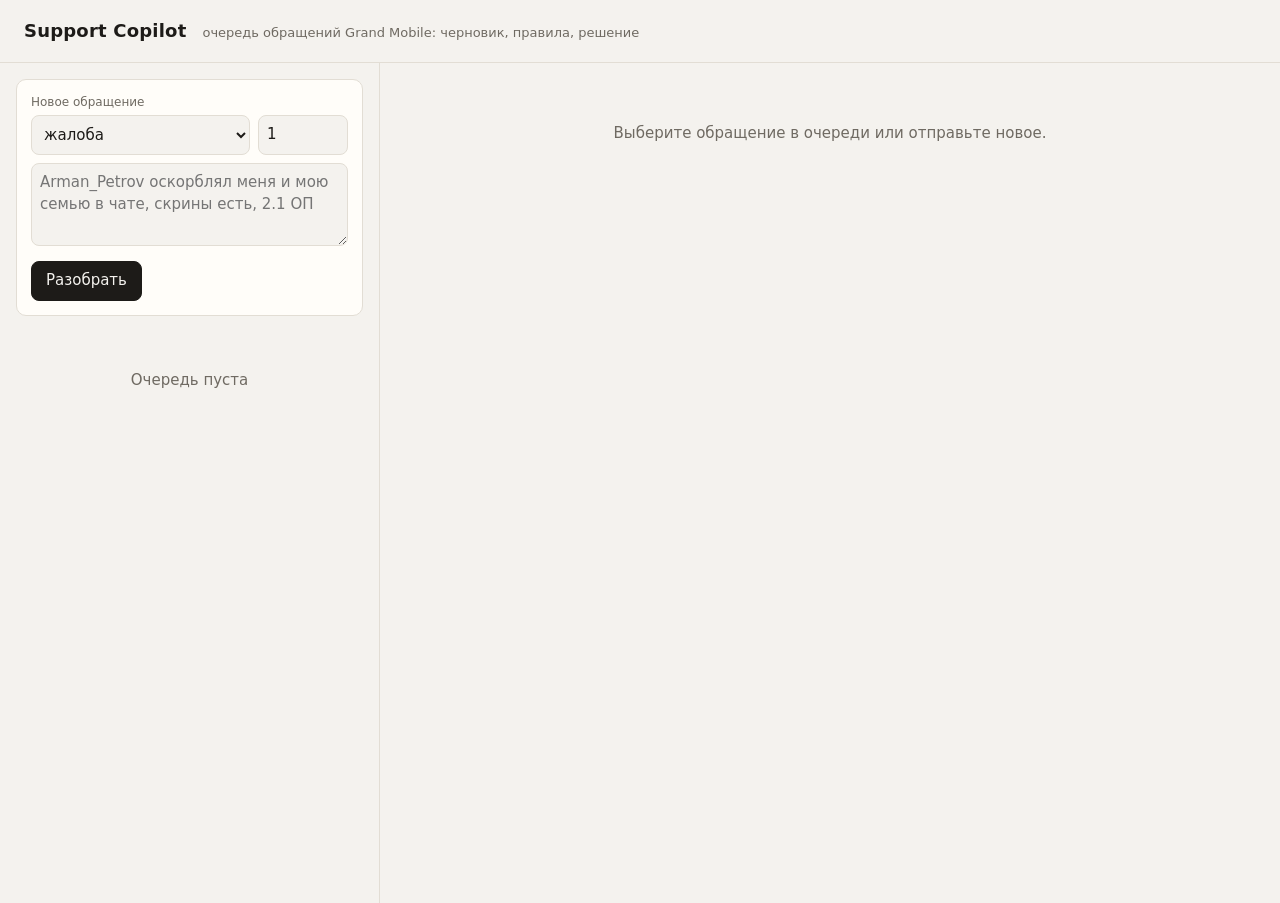
==== admin_ui/index.html @ 7a2a8baf "Support Copilot: триаж обращений Grand Mobile Сервис POST /triage и make predict: язык, категория, п" ====
<!doctype html>
<html lang="ru">
<head>
<meta charset="utf-8">
<meta name="viewport" content="width=device-width, initial-scale=1">
<title>Support Copilot</title>
<style>
:root{
  --bg:#f4f2ee; --panel:#fffdf9; --ink:#1d1b18; --muted:#6f6a62; --line:#e2ddd4;
  --p0:#c2361f; --p1:#d9822b; --p2:#3d6f9e; --p3:#8a8f94; --ok:#2f7d4f; --accent:#1d1b18;
  --mono: ui-monospace, "SF Mono", Menlo, Consolas, monospace;
}
@media (prefers-color-scheme: dark){
  :root{ --bg:#16150f; --panel:#1f1d18; --ink:#ece8df; --muted:#a39d91; --line:#34312a; --accent:#ece8df; }
}
*{box-sizing:border-box}
body{margin:0;background:var(--bg);color:var(--ink);font:15px/1.45 system-ui,-apple-system,"Segoe UI",sans-serif}
header{display:flex;align-items:baseline;gap:16px;padding:18px 24px;border-bottom:1px solid var(--line)}
header h1{font-size:18px;margin:0;letter-spacing:.2px}
header span{color:var(--muted);font-size:13px}
main{display:grid;grid-template-columns:minmax(280px,380px) 1fr;min-height:calc(100vh - 60px)}
@media (max-width:860px){main{grid-template-columns:1fr}}
aside{border-right:1px solid var(--line);padding:16px;display:flex;flex-direction:column;gap:14px}
.card{background:var(--panel);border:1px solid var(--line);border-radius:10px;padding:14px}
label{font-size:12px;color:var(--muted);display:block;margin:0 0 4px}
textarea,select,input{width:100%;font:inherit;color:var(--ink);background:var(--bg);border:1px solid var(--line);border-radius:8px;padding:8px}
textarea{resize:vertical}
.row{display:flex;gap:8px}
button{font:inherit;border:1px solid var(--accent);background:var(--accent);color:var(--bg);border-radius:8px;padding:8px 14px;cursor:pointer}
button.ghost{background:transparent;color:var(--ink);border-color:var(--line)}
button.warn{background:var(--p0);border-color:var(--p0);color:#fff}
.queue{display:flex;flex-direction:column;gap:6px;overflow:auto}
.qi{padding:10px 12px;border:1px solid var(--line);border-radius:8px;background:var(--panel);cursor:pointer}
.qi.sel{outline:2px solid var(--accent)}
.qi small{color:var(--muted)}
.pill{display:inline-block;font:600 11px/1 var(--mono);padding:4px 6px;border-radius:5px;color:#fff;margin-right:6px}
.p0{background:var(--p0)}.p1{background:var(--p1)}.p2{background:var(--p2)}.p3{background:var(--p3)}
.tag{font:12px var(--mono);color:var(--muted)}
section{padding:20px 24px;display:flex;flex-direction:column;gap:14px}
.grid{display:grid;grid-template-columns:repeat(auto-fit,minmax(160px,1fr));gap:10px}
.kv b{display:block;font-size:12px;color:var(--muted);font-weight:500}
.reasons li{margin:2px 0}
.rule{font-size:13px;border-left:3px solid var(--line);padding:4px 10px;margin:6px 0;color:var(--muted)}
.human{color:var(--p0);font-weight:600}.auto{color:var(--ok);font-weight:600}
.empty{color:var(--muted);padding:40px;text-align:center}
.alts button{margin-right:6px;margin-top:4px}
</style>
</head>
<body>
<header><h1>Support Copilot</h1><span>очередь обращений Grand Mobile: черновик, правила, решение</span></header>
<main>
  <aside>
    <div class="card">
      <label>Новое обращение</label>
      <div class="row" style="margin-bottom:8px">
        <select id="kind"><option value="complaint">жалоба</option><option value="report">репорт</option></select>
        <input id="att" type="number" min="0" value="1" title="вложений" style="max-width:90px">
      </div>
      <textarea id="text" rows="3" placeholder="Arman_Petrov оскорблял меня и мою семью в чате, скрины есть, 2.1 ОП"></textarea>
      <div class="row" style="margin-top:8px"><button id="send">Разобрать</button></div>
    </div>
    <div class="queue" id="queue"></div>
  </aside>
  <section id="detail"><div class="empty">Выберите обращение в очереди или отправьте новое.</div></section>
</main>
<script>
const $ = s => document.querySelector(s);
let items = [], current = null;
const esc = s => String(s ?? "").replace(/[&<>"]/g, c => ({"&":"&amp;","<":"&lt;",">":"&gt;",'"':"&quot;"}[c]));

async function load(){
  try { items = await (await fetch('/queue')).json(); } catch(e){ items = []; }
  $('#queue').innerHTML = items.map(q => `
    <div class="qi ${current===q.queue_id?'sel':''}" data-id="${q.queue_id}">
      <span class="pill ${q.response.priority}">${q.response.priority}</span>
      <span class="tag">${esc(q.response.category)}</span>
      <div>${esc((q.request.messages[0]||{}).text).slice(0,90)}</div>
      <small>${q.status} · ${q.response.needs_human?'нужен человек':'автоответ'}</small>
    </div>`).join('') || '<div class="empty">Очередь пуста</div>';
  document.querySelectorAll('.qi').forEach(el => el.onclick = () => show(el.dataset.id));
}

async function show(id){
  current = id; const q = items.find(x => x.queue_id === id); if(!q) return;
  const r = q.response, m = r._meta || {};
  const cites = r.draft_reply.cited;
  let rules = {};
  if (cites.length){ rules = await (await fetch('/rules?' + cites.map(c => 'cite=' + encodeURIComponent(c)).join('&'))).json(); }
  const alts = [{intent:m.intent, text:r.draft_reply.text, cited:cites}].concat(m.alternatives||[]);
  $('#detail').innerHTML = `
    <div class="card"><label>Сообщение игрока</label><div>${esc(q.request.messages.map(x=>x.text).join('\n'))}</div></div>
    <div class="grid">
      <div class="card kv"><b>Категория</b>${esc(r.category)}</div>
      <div class="card kv"><b>Приоритет</b><span class="pill ${r.priority}">${r.priority}</span></div>
      <div class="card kv"><b>Язык</b>${esc(r.lang)} → ответ ${esc(r.draft_reply.lang)}</div>
      <div class="card kv"><b>Решение</b><span class="${r.needs_human?'human':'auto'}">${r.needs_human?'нужен человек':'можно автоответ'}</span> · ${r.confidence}</div>
      <div class="card kv"><b>Ник</b>${esc(r.extracted.nickname||'—')}</div>
      <div class="card kv"><b>Пункты игрока</b>${esc(r.extracted.rule_refs.join(', ')||'—')}</div>
    </div>
    <div class="card">
      <label>Черновик (${esc(m.intent||'')})</label>
      <textarea id="draft" rows="6">${esc(r.draft_reply.text)}</textarea>
      <div class="alts">${alts.length>1 ? alts.map((a,i)=>`<button class="ghost" data-i="${i}">${esc(a.intent)}</button>`).join('') : ''}</div>
      <div class="row" style="margin-top:10px">
        <button id="b-send">Отправить</button>
        <button class="ghost" id="b-edit">Сохранить правку и отправить</button>
        <button class="warn" id="b-esc">Эскалировать</button>
      </div>
    </div>
    <div class="card"><label>Почему</label><ul class="reasons">${r.reasons.map(x=>`<li>${esc(x)}</li>`).join('')||'<li>—</li>'}</ul></div>
    <div class="card"><label>Цитируемые пункты (из rules.json)</label>
      ${cites.map(c => `<div class="rule"><b>${esc(c)}</b> · ${esc((rules[c]||{}).section||'')}<br>${esc((rules[c]||{}).text||'')}</div>`).join('') || '<div class="tag">без цитат</div>'}
    </div>`;
  document.querySelectorAll('.alts button').forEach(b => b.onclick = () => { $('#draft').value = alts[+b.dataset.i].text; });
  const fb = async (action) => {
    const final = $('#draft').value;
    await fetch('/feedback', {method:'POST', headers:{'Content-Type':'application/json'},
      body: JSON.stringify({queue_id:id, action, final_text: action==='escalate'?null:final})});
    await load(); show(id);
  };
  $('#b-send').onclick = () => fb('send');
  $('#b-edit').onclick = () => fb('edit');
  $('#b-esc').onclick = () => fb('escalate');
  load();
}

$('#send').onclick = async () => {
  const text = $('#text').value.trim(); if(!text) return;
  const body = {kind: $('#kind').value, messages:[{role:'player', text, attachments: +$('#att').value||0}]};
  const r = await (await fetch('/triage?enqueue=true&debug=true', {method:'POST', headers:{'Content-Type':'application/json'}, body: JSON.stringify(body)})).json();
  $('#text').value = ''; await load(); if (r.queue_id) show(r.queue_id);
};
load(); setInterval(load, 5000);
</script>
</body>
</html>
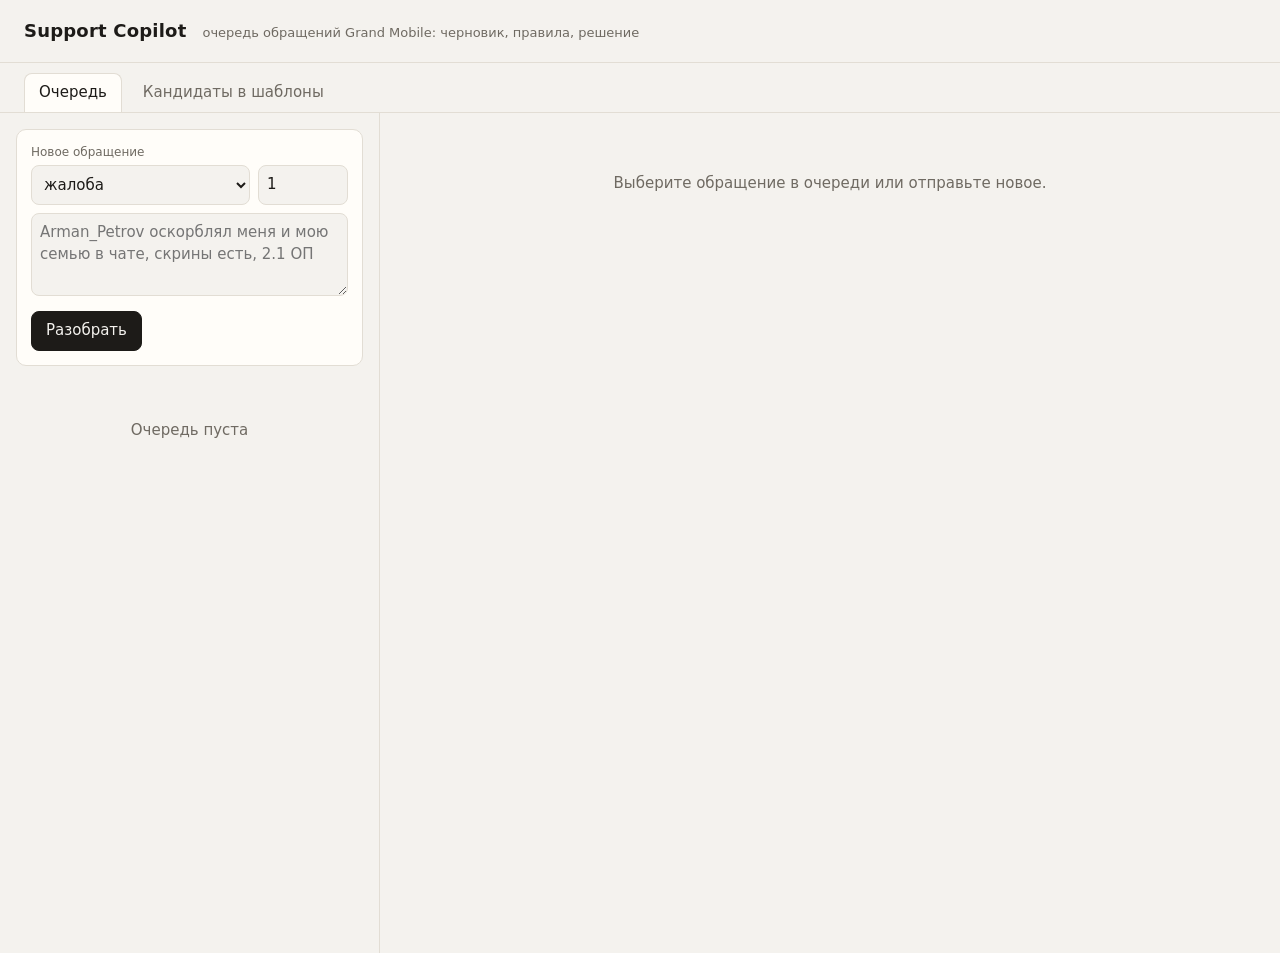
==== commit 4d7d55cb: "Бонус: кандидаты в новые шаблоны ответов по кластерам обращений scripts/suggest_templates.py, copilo" ====
--- a/admin_ui/index.html
+++ b/admin_ui/index.html
@@ -44,10 +44,18 @@
 .human{color:var(--p0);font-weight:600}.auto{color:var(--ok);font-weight:600}
 .empty{color:var(--muted);padding:40px;text-align:center}
 .alts button{margin-right:6px;margin-top:4px}
+nav.tabs{display:flex;gap:6px;padding:10px 24px 0;border-bottom:1px solid var(--line)}
+nav.tabs button{background:transparent;color:var(--muted);border:1px solid transparent;border-bottom:none;border-radius:8px 8px 0 0}
+nav.tabs button.on{color:var(--ink);background:var(--panel);border-color:var(--line)}
+#tpl{display:none;padding:20px 24px;flex-direction:column;gap:14px;max-width:1000px}
+.tpl-text{white-space:pre-wrap;border-left:3px solid var(--accent);padding:6px 12px;margin:8px 0;background:var(--bg);border-radius:0 8px 8px 0}
+.chips span{display:inline-block;font:12px var(--mono);border:1px solid var(--line);border-radius:5px;padding:2px 6px;margin:0 6px 4px 0;color:var(--muted)}
 </style>
 </head>
 <body>
 <header><h1>Support Copilot</h1><span>очередь обращений Grand Mobile: черновик, правила, решение</span></header>
+<nav class="tabs"><button id="t-queue" class="on">Очередь</button><button id="t-tpl">Кандидаты в шаблоны</button></nav>
+<div id="tpl"></div>
 <main>
   <aside>
     <div class="card">
@@ -130,6 +138,37 @@
   const r = await (await fetch('/triage?enqueue=true&debug=true', {method:'POST', headers:{'Content-Type':'application/json'}, body: JSON.stringify(body)})).json();
   $('#text').value = ''; await load(); if (r.queue_id) show(r.queue_id);
 };
+function tab(name){
+  const t = name === 'tpl';
+  $('#tpl').style.display = t ? 'flex' : 'none';
+  document.querySelector('main').style.display = t ? 'none' : '';
+  $('#t-tpl').classList.toggle('on', t); $('#t-queue').classList.toggle('on', !t);
+  if (t) loadTemplates();
+}
+async function loadTemplates(){
+  let d;
+  try { d = await (await fetch('/templates')).json(); } catch(e){ d = {available:false, hint:'сервис недоступен'}; }
+  if (!d.available){ $('#tpl').innerHTML = `<div class="empty">${esc(d.hint||'нет данных')}</div>`; return; }
+  const t = d.totals || {};
+  $('#tpl').innerHTML = `
+    <div class="card">Кластеров: <b>${t.clusters}</b>, кандидатов в шаблоны: <b>${t.candidates}</b>
+      (охват ${t.tickets_in_candidates} тикетов). Это предложения из повторяющихся ответов админов:
+      перед использованием их проверяет человек. Тексты игроков здесь не показываются.</div>` +
+    (d.clusters.map(c => `
+    <div class="card">
+      <span class="tag">${esc(c.category)} · кластер ${c.cluster}</span>
+      <div class="chips" style="margin-top:6px">
+        <span>размер ${c.size}</span><span>главный ответ ${Math.round(c.top_reply_share*100)}%</span>
+        <span>сценарий ${esc(c.intent)} ${Math.round(c.intent_share*100)}%</span>
+        <span>близость черновика ${c.draft_sim ?? '—'}</span>
+        ${(c.terms||[]).map(w=>`<span>${esc(w)}</span>`).join('')}
+      </div>
+      <div class="tpl-text">${esc(c.template)}</div>
+      <div class="tag">пункты: ${esc((c.refs||[]).join(', ') || 'нет')}${(c.guard||[]).length ? ' · guard: ' + esc(c.guard.join('; ')) : ''}</div>
+      <div class="tag">почему кандидат: ${esc((c.gap_reasons||[]).join('; '))}</div>
+    </div>`).join('') || '<div class="empty">Кандидатов нет при текущих порогах.</div>');
+}
+$('#t-queue').onclick = () => tab('queue'); $('#t-tpl').onclick = () => tab('tpl');
 load(); setInterval(load, 5000);
 </script>
 </body>
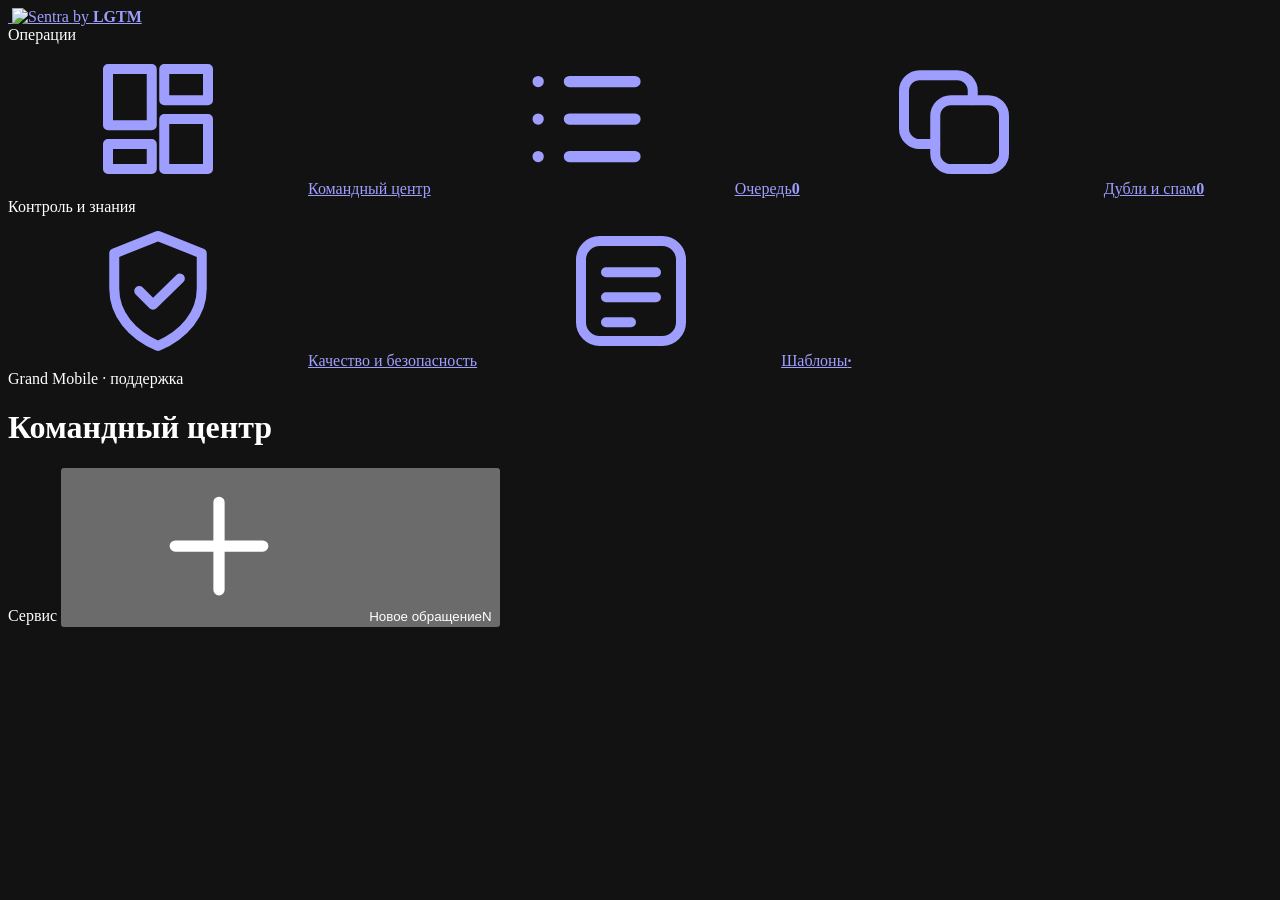
==== commit 54328e48: "Sentra by LGTM: бренд и новый интерфейс модератора Интерфейс админа переработан в продукт Sentra: ло" ====
--- a/admin_ui/index.html
+++ b/admin_ui/index.html
@@ -3,173 +3,107 @@
 <head>
 <meta charset="utf-8">
 <meta name="viewport" content="width=device-width, initial-scale=1">
-<title>Support Copilot</title>
-<style>
-:root{
-  --bg:#f4f2ee; --panel:#fffdf9; --ink:#1d1b18; --muted:#6f6a62; --line:#e2ddd4;
-  --p0:#c2361f; --p1:#d9822b; --p2:#3d6f9e; --p3:#8a8f94; --ok:#2f7d4f; --accent:#1d1b18;
-  --mono: ui-monospace, "SF Mono", Menlo, Consolas, monospace;
-}
-@media (prefers-color-scheme: dark){
-  :root{ --bg:#16150f; --panel:#1f1d18; --ink:#ece8df; --muted:#a39d91; --line:#34312a; --accent:#ece8df; }
-}
-*{box-sizing:border-box}
-body{margin:0;background:var(--bg);color:var(--ink);font:15px/1.45 system-ui,-apple-system,"Segoe UI",sans-serif}
-header{display:flex;align-items:baseline;gap:16px;padding:18px 24px;border-bottom:1px solid var(--line)}
-header h1{font-size:18px;margin:0;letter-spacing:.2px}
-header span{color:var(--muted);font-size:13px}
-main{display:grid;grid-template-columns:minmax(280px,380px) 1fr;min-height:calc(100vh - 60px)}
-@media (max-width:860px){main{grid-template-columns:1fr}}
-aside{border-right:1px solid var(--line);padding:16px;display:flex;flex-direction:column;gap:14px}
-.card{background:var(--panel);border:1px solid var(--line);border-radius:10px;padding:14px}
-label{font-size:12px;color:var(--muted);display:block;margin:0 0 4px}
-textarea,select,input{width:100%;font:inherit;color:var(--ink);background:var(--bg);border:1px solid var(--line);border-radius:8px;padding:8px}
-textarea{resize:vertical}
-.row{display:flex;gap:8px}
-button{font:inherit;border:1px solid var(--accent);background:var(--accent);color:var(--bg);border-radius:8px;padding:8px 14px;cursor:pointer}
-button.ghost{background:transparent;color:var(--ink);border-color:var(--line)}
-button.warn{background:var(--p0);border-color:var(--p0);color:#fff}
-.queue{display:flex;flex-direction:column;gap:6px;overflow:auto}
-.qi{padding:10px 12px;border:1px solid var(--line);border-radius:8px;background:var(--panel);cursor:pointer}
-.qi.sel{outline:2px solid var(--accent)}
-.qi small{color:var(--muted)}
-.pill{display:inline-block;font:600 11px/1 var(--mono);padding:4px 6px;border-radius:5px;color:#fff;margin-right:6px}
-.p0{background:var(--p0)}.p1{background:var(--p1)}.p2{background:var(--p2)}.p3{background:var(--p3)}
-.tag{font:12px var(--mono);color:var(--muted)}
-section{padding:20px 24px;display:flex;flex-direction:column;gap:14px}
-.grid{display:grid;grid-template-columns:repeat(auto-fit,minmax(160px,1fr));gap:10px}
-.kv b{display:block;font-size:12px;color:var(--muted);font-weight:500}
-.reasons li{margin:2px 0}
-.rule{font-size:13px;border-left:3px solid var(--line);padding:4px 10px;margin:6px 0;color:var(--muted)}
-.human{color:var(--p0);font-weight:600}.auto{color:var(--ok);font-weight:600}
-.empty{color:var(--muted);padding:40px;text-align:center}
-.alts button{margin-right:6px;margin-top:4px}
-nav.tabs{display:flex;gap:6px;padding:10px 24px 0;border-bottom:1px solid var(--line)}
-nav.tabs button{background:transparent;color:var(--muted);border:1px solid transparent;border-bottom:none;border-radius:8px 8px 0 0}
-nav.tabs button.on{color:var(--ink);background:var(--panel);border-color:var(--line)}
-#tpl{display:none;padding:20px 24px;flex-direction:column;gap:14px;max-width:1000px}
-.tpl-text{white-space:pre-wrap;border-left:3px solid var(--accent);padding:6px 12px;margin:8px 0;background:var(--bg);border-radius:0 8px 8px 0}
-.chips span{display:inline-block;font:12px var(--mono);border:1px solid var(--line);border-radius:5px;padding:2px 6px;margin:0 6px 4px 0;color:var(--muted)}
-</style>
+<meta name="color-scheme" content="dark">
+<meta name="theme-color" content="#07090D">
+<title>Sentra by LGTM</title>
+<meta name="description" content="Sentra: командный центр ИИ-модерации для Grand Mobile">
+<link rel="icon" type="image/svg+xml" href="/static/assets/favicon.svg">
+<link rel="apple-touch-icon" href="/static/assets/apple-touch-icon.png">
+<link rel="preconnect" href="https://fonts.googleapis.com">
+<link rel="preconnect" href="https://fonts.gstatic.com" crossorigin>
+<link rel="stylesheet" href="https://fonts.googleapis.com/css2?family=JetBrains+Mono:wght@400;500;600&family=Onest:wght@400;500;600;700&display=swap&subset=cyrillic">
+<link rel="stylesheet" href="/static/sentra.css">
 </head>
 <body>
-<header><h1>Support Copilot</h1><span>очередь обращений Grand Mobile: черновик, правила, решение</span></header>
-<nav class="tabs"><button id="t-queue" class="on">Очередь</button><button id="t-tpl">Кандидаты в шаблоны</button></nav>
-<div id="tpl"></div>
-<main>
-  <aside>
-    <div class="card">
-      <label>Новое обращение</label>
-      <div class="row" style="margin-bottom:8px">
-        <select id="kind"><option value="complaint">жалоба</option><option value="report">репорт</option></select>
-        <input id="att" type="number" min="0" value="1" title="вложений" style="max-width:90px">
+
+<svg width="0" height="0" style="position:absolute" aria-hidden="true">
+  <defs>
+    <symbol id="i-center" viewBox="0 0 24 24"><path d="M4 4h7v9H4zM13 4h7v5h-7zM13 12h7v8h-7zM4 16h7v4H4z" fill="none" stroke="currentColor" stroke-width="1.6" stroke-linejoin="round"/></symbol>
+    <symbol id="i-queue" viewBox="0 0 24 24"><path d="M9.5 6H20M9.5 12H20M9.5 18H20M4.5 6h.01M4.5 12h.01M4.5 18h.01" fill="none" stroke="currentColor" stroke-width="1.8" stroke-linecap="round"/></symbol>
+    <symbol id="i-dupe" viewBox="0 0 24 24"><g fill="none" stroke="currentColor" stroke-width="1.6" stroke-linejoin="round" stroke-linecap="round"><rect x="9" y="9" width="11" height="11" rx="2.5"/><path d="M15 9V7.5A2.5 2.5 0 0 0 12.5 5h-6A2.5 2.5 0 0 0 4 7.5v6A2.5 2.5 0 0 0 6.5 16H9"/></g></symbol>
+    <symbol id="i-shield" viewBox="0 0 24 24"><g fill="none" stroke="currentColor" stroke-width="1.6" stroke-linejoin="round" stroke-linecap="round"><path d="M12 3.2l7 2.8v5.6c0 4.1-2.8 7.4-7 9.2-4.2-1.8-7-5.1-7-9.2V6z"/><path d="M9 12l2.2 2.2L15.5 10"/></g></symbol>
+    <symbol id="i-tpl" viewBox="0 0 24 24"><g fill="none" stroke="currentColor" stroke-width="1.6" stroke-linejoin="round" stroke-linecap="round"><rect x="4" y="4" width="16" height="16" rx="3"/><path d="M8 9h8M8 13h8M8 17h4"/></g></symbol>
+    <symbol id="i-plus" viewBox="0 0 24 24"><path d="M12 5v14M5 12h14" fill="none" stroke="currentColor" stroke-width="1.8" stroke-linecap="round"/></symbol>
+    <symbol id="i-send" viewBox="0 0 24 24"><g fill="none" stroke="currentColor" stroke-width="1.7" stroke-linejoin="round" stroke-linecap="round"><path d="M20.5 3.5L10 14"/><path d="M20.5 3.5L14 20.5l-4-6.5-6.5-4z"/></g></symbol>
+    <symbol id="i-up" viewBox="0 0 24 24"><path d="M12 19V6M6.5 11.5L12 6l5.5 5.5" fill="none" stroke="currentColor" stroke-width="1.8" stroke-linecap="round" stroke-linejoin="round"/></symbol>
+    <symbol id="i-check" viewBox="0 0 24 24"><path d="M5 12.5l4.5 4.5L19 7.5" fill="none" stroke="currentColor" stroke-width="2" stroke-linecap="round" stroke-linejoin="round"/></symbol>
+    <symbol id="i-ok" viewBox="0 0 24 24"><g fill="none" stroke="currentColor" stroke-width="1.7" stroke-linecap="round" stroke-linejoin="round"><circle cx="12" cy="12" r="8.5"/><path d="M8.3 12.3l2.5 2.5 4.9-5"/></g></symbol>
+    <symbol id="i-alert" viewBox="0 0 24 24"><g fill="none" stroke="currentColor" stroke-width="1.7" stroke-linecap="round" stroke-linejoin="round"><path d="M12 4.2l8.5 15H3.5z"/><path d="M12 10v4M12 17h.01"/></g></symbol>
+    <symbol id="i-stop" viewBox="0 0 24 24"><g fill="none" stroke="currentColor" stroke-width="1.7" stroke-linecap="round" stroke-linejoin="round"><circle cx="12" cy="12" r="8.5"/><path d="M8.7 15.3l6.6-6.6"/></g></symbol>
+    <symbol id="i-dot" viewBox="0 0 24 24"><circle cx="12" cy="12" r="7.5" fill="none" stroke="currentColor" stroke-width="1.7"/></symbol>
+    <symbol id="i-spark" viewBox="0 0 24 24"><path d="M12 3.5c.7 4.5 2.9 6.8 7.5 7.5-4.6.7-6.8 3-7.5 7.5-.7-4.5-2.9-6.8-7.5-7.5 4.6-.7 6.8-3 7.5-7.5z" fill="none" stroke="currentColor" stroke-width="1.6" stroke-linejoin="round"/></symbol>
+    <symbol id="i-search" viewBox="0 0 24 24"><g fill="none" stroke="currentColor" stroke-width="1.7" stroke-linecap="round"><circle cx="11" cy="11" r="6.5"/><path d="M16 16l4 4"/></g></symbol>
+    <symbol id="i-flask" viewBox="0 0 24 24"><g fill="none" stroke="currentColor" stroke-width="1.6" stroke-linecap="round" stroke-linejoin="round"><path d="M9.5 4h5M10.5 4v5.2L5.4 18a1.6 1.6 0 0 0 1.4 2.4h10.4a1.6 1.6 0 0 0 1.4-2.4l-5.1-8.8V4"/><path d="M8 14.5h8"/></g></symbol>
+    <symbol id="i-back" viewBox="0 0 24 24"><path d="M14.5 6L8.5 12l6 6" fill="none" stroke="currentColor" stroke-width="1.8" stroke-linecap="round" stroke-linejoin="round"/></symbol>
+    <symbol id="i-inbox" viewBox="0 0 24 24"><g fill="none" stroke="currentColor" stroke-width="1.5" stroke-linecap="round" stroke-linejoin="round"><path d="M3.5 13l2.7-7.2A2 2 0 0 1 8 4.5h8a2 2 0 0 1 1.8 1.3L20.5 13v4.5a2 2 0 0 1-2 2h-13a2 2 0 0 1-2-2z"/><path d="M3.5 13H8.2l1 2.4h5.6l1-2.4h4.7"/></g></symbol>
+  </defs>
+</svg>
+
+<div class="app">
+  <aside class="rail" aria-label="Навигация">
+    <a class="brand" href="#/center" aria-label="Sentra by LGTM, командный центр">
+      <span class="brand-row">
+        <img class="brand-mark" src="/static/assets/sentra-mark.svg" alt="">
+        <img class="brand-word" src="/static/assets/sentra-wordmark.svg" alt="Sentra">
+      </span>
+      <span class="brand-by">by <b>LGTM</b></span>
+    </a>
+
+    <nav class="nav" id="nav">
+      <div class="nav-group">
+        <div class="nav-label">Операции</div>
+        <a href="#/center" data-v="center"><svg><use href="#i-center"/></svg><span>Командный центр</span></a>
+        <a href="#/queue" data-v="queue"><svg><use href="#i-queue"/></svg><span>Очередь</span><b class="count" id="c-queue">0</b></a>
+        <a href="#/duplicates" data-v="duplicates"><svg><use href="#i-dupe"/></svg><span>Дубли и спам</span><b class="count" id="c-dupes">0</b></a>
       </div>
-      <textarea id="text" rows="3" placeholder="Arman_Petrov оскорблял меня и мою семью в чате, скрины есть, 2.1 ОП"></textarea>
-      <div class="row" style="margin-top:8px"><button id="send">Разобрать</button></div>
+      <div class="nav-group">
+        <div class="nav-label">Контроль и знания</div>
+        <a href="#/quality" data-v="quality"><svg><use href="#i-shield"/></svg><span>Качество и безопасность</span></a>
+        <a href="#/templates" data-v="templates"><svg><use href="#i-tpl"/></svg><span>Шаблоны</span><b class="count" id="c-tpl">·</b></a>
+      </div>
+    </nav>
+
+    <div class="rail-foot">
+      <div class="sys" id="sys" aria-live="polite"></div>
+      <div class="tenant"><i id="tenant-dot"></i><span>Grand Mobile · поддержка</span></div>
     </div>
-    <div class="queue" id="queue"></div>
   </aside>
-  <section id="detail"><div class="empty">Выберите обращение в очереди или отправьте новое.</div></section>
-</main>
-<script>
-const $ = s => document.querySelector(s);
-let items = [], current = null;
-const esc = s => String(s ?? "").replace(/[&<>"]/g, c => ({"&":"&amp;","<":"&lt;",">":"&gt;",'"':"&quot;"}[c]));
 
-async function load(){
-  try { items = await (await fetch('/queue')).json(); } catch(e){ items = []; }
-  $('#queue').innerHTML = items.map(q => `
-    <div class="qi ${current===q.queue_id?'sel':''}" data-id="${q.queue_id}">
-      <span class="pill ${q.response.priority}">${q.response.priority}</span>
-      <span class="tag">${esc(q.response.category)}</span>
-      <div>${esc((q.request.messages[0]||{}).text).slice(0,90)}</div>
-      <small>${q.status} · ${q.response.needs_human?'нужен человек':'автоответ'}</small>
-    </div>`).join('') || '<div class="empty">Очередь пуста</div>';
-  document.querySelectorAll('.qi').forEach(el => el.onclick = () => show(el.dataset.id));
-}
+  <div class="main">
+    <header class="topbar">
+      <div class="grow"><h1 id="title">Командный центр</h1><div class="sub" id="subtitle"></div></div>
+      <div class="actions">
+        <span class="demo-badge" id="demo" hidden title="Данные синтетические: сервис работает на тестовых правилах"><svg width="14" height="14"><use href="#i-flask"/></svg>Демо-режим</span>
+        <span class="live hide-sm" id="live"><i></i><span>Сервис</span></span>
+        <button class="btn primary" id="new-btn" type="button"><svg><use href="#i-plus"/></svg><span class="hide-sm">Новое обращение</span><span class="kbd hide-sm">N</span></button>
+      </div>
+    </header>
+    <main class="view" id="view" tabindex="-1"></main>
+  </div>
+</div>
 
-async function show(id){
-  current = id; const q = items.find(x => x.queue_id === id); if(!q) return;
-  const r = q.response, m = r._meta || {};
-  const cites = r.draft_reply.cited;
-  let rules = {};
-  if (cites.length){ rules = await (await fetch('/rules?' + cites.map(c => 'cite=' + encodeURIComponent(c)).join('&'))).json(); }
-  const alts = [{intent:m.intent, text:r.draft_reply.text, cited:cites}].concat(m.alternatives||[]);
-  $('#detail').innerHTML = `
-    <div class="card"><label>Сообщение игрока</label><div>${esc(q.request.messages.map(x=>x.text).join('\n'))}</div></div>
-    <div class="grid">
-      <div class="card kv"><b>Категория</b>${esc(r.category)}</div>
-      <div class="card kv"><b>Приоритет</b><span class="pill ${r.priority}">${r.priority}</span></div>
-      <div class="card kv"><b>Язык</b>${esc(r.lang)} → ответ ${esc(r.draft_reply.lang)}</div>
-      <div class="card kv"><b>Решение</b><span class="${r.needs_human?'human':'auto'}">${r.needs_human?'нужен человек':'можно автоответ'}</span> · ${r.confidence}</div>
-      <div class="card kv"><b>Ник</b>${esc(r.extracted.nickname||'—')}</div>
-      <div class="card kv"><b>Пункты игрока</b>${esc(r.extracted.rule_refs.join(', ')||'—')}</div>
+<dialog id="intake" aria-labelledby="intake-t">
+  <form method="dialog" id="intake-form">
+    <div class="dlg-h"><h2 id="intake-t">Новое обращение</h2></div>
+    <div class="dlg-b">
+      <div class="two">
+        <div><label class="lbl" for="in-kind">Тип</label>
+          <select id="in-kind"><option value="complaint">Жалоба</option><option value="report">Репорт</option></select></div>
+        <div><label class="lbl" for="in-att">Вложений</label><input id="in-att" type="number" min="0" max="20" value="1"></div>
+      </div>
+      <div><label class="lbl" for="in-text">Текст игрока</label>
+        <textarea id="in-text" rows="5" placeholder="Arman_Petrov оскорблял меня и мою семью в чате, скрины есть, 2.1 ОП"></textarea></div>
+      <div><label class="lbl" for="in-rep">ID заявителя (необязательно, нужен для проверки дублей)</label>
+        <input id="in-rep" type="text" placeholder="например, p-1042" autocomplete="off"></div>
     </div>
-    <div class="card">
-      <label>Черновик (${esc(m.intent||'')})</label>
-      <textarea id="draft" rows="6">${esc(r.draft_reply.text)}</textarea>
-      <div class="alts">${alts.length>1 ? alts.map((a,i)=>`<button class="ghost" data-i="${i}">${esc(a.intent)}</button>`).join('') : ''}</div>
-      <div class="row" style="margin-top:10px">
-        <button id="b-send">Отправить</button>
-        <button class="ghost" id="b-edit">Сохранить правку и отправить</button>
-        <button class="warn" id="b-esc">Эскалировать</button>
-      </div>
+    <div class="dlg-f">
+      <button class="btn ghost" type="button" id="in-cancel">Отмена</button>
+      <button class="btn primary" type="submit" id="in-go"><span>Разобрать</span><span class="kbd">Ctrl ⏎</span></button>
     </div>
-    <div class="card"><label>Почему</label><ul class="reasons">${r.reasons.map(x=>`<li>${esc(x)}</li>`).join('')||'<li>—</li>'}</ul></div>
-    <div class="card"><label>Цитируемые пункты (из rules.json)</label>
-      ${cites.map(c => `<div class="rule"><b>${esc(c)}</b> · ${esc((rules[c]||{}).section||'')}<br>${esc((rules[c]||{}).text||'')}</div>`).join('') || '<div class="tag">без цитат</div>'}
-    </div>`;
-  document.querySelectorAll('.alts button').forEach(b => b.onclick = () => { $('#draft').value = alts[+b.dataset.i].text; });
-  const fb = async (action) => {
-    const final = $('#draft').value;
-    await fetch('/feedback', {method:'POST', headers:{'Content-Type':'application/json'},
-      body: JSON.stringify({queue_id:id, action, final_text: action==='escalate'?null:final})});
-    await load(); show(id);
-  };
-  $('#b-send').onclick = () => fb('send');
-  $('#b-edit').onclick = () => fb('edit');
-  $('#b-esc').onclick = () => fb('escalate');
-  load();
-}
+  </form>
+</dialog>
+<div class="toasts" id="toasts" role="status" aria-live="polite"></div>
 
-$('#send').onclick = async () => {
-  const text = $('#text').value.trim(); if(!text) return;
-  const body = {kind: $('#kind').value, messages:[{role:'player', text, attachments: +$('#att').value||0}]};
-  const r = await (await fetch('/triage?enqueue=true&debug=true', {method:'POST', headers:{'Content-Type':'application/json'}, body: JSON.stringify(body)})).json();
-  $('#text').value = ''; await load(); if (r.queue_id) show(r.queue_id);
-};
-function tab(name){
-  const t = name === 'tpl';
-  $('#tpl').style.display = t ? 'flex' : 'none';
-  document.querySelector('main').style.display = t ? 'none' : '';
-  $('#t-tpl').classList.toggle('on', t); $('#t-queue').classList.toggle('on', !t);
-  if (t) loadTemplates();
-}
-async function loadTemplates(){
-  let d;
-  try { d = await (await fetch('/templates')).json(); } catch(e){ d = {available:false, hint:'сервис недоступен'}; }
-  if (!d.available){ $('#tpl').innerHTML = `<div class="empty">${esc(d.hint||'нет данных')}</div>`; return; }
-  const t = d.totals || {};
-  $('#tpl').innerHTML = `
-    <div class="card">Кластеров: <b>${t.clusters}</b>, кандидатов в шаблоны: <b>${t.candidates}</b>
-      (охват ${t.tickets_in_candidates} тикетов). Это предложения из повторяющихся ответов админов:
-      перед использованием их проверяет человек. Тексты игроков здесь не показываются.</div>` +
-    (d.clusters.map(c => `
-    <div class="card">
-      <span class="tag">${esc(c.category)} · кластер ${c.cluster}</span>
-      <div class="chips" style="margin-top:6px">
-        <span>размер ${c.size}</span><span>главный ответ ${Math.round(c.top_reply_share*100)}%</span>
-        <span>сценарий ${esc(c.intent)} ${Math.round(c.intent_share*100)}%</span>
-        <span>близость черновика ${c.draft_sim ?? '—'}</span>
-        ${(c.terms||[]).map(w=>`<span>${esc(w)}</span>`).join('')}
-      </div>
-      <div class="tpl-text">${esc(c.template)}</div>
-      <div class="tag">пункты: ${esc((c.refs||[]).join(', ') || 'нет')}${(c.guard||[]).length ? ' · guard: ' + esc(c.guard.join('; ')) : ''}</div>
-      <div class="tag">почему кандидат: ${esc((c.gap_reasons||[]).join('; '))}</div>
-    </div>`).join('') || '<div class="empty">Кандидатов нет при текущих порогах.</div>');
-}
-$('#t-queue').onclick = () => tab('queue'); $('#t-tpl').onclick = () => tab('tpl');
-load(); setInterval(load, 5000);
-</script>
+<script src="/static/app.js"></script>
 </body>
 </html>
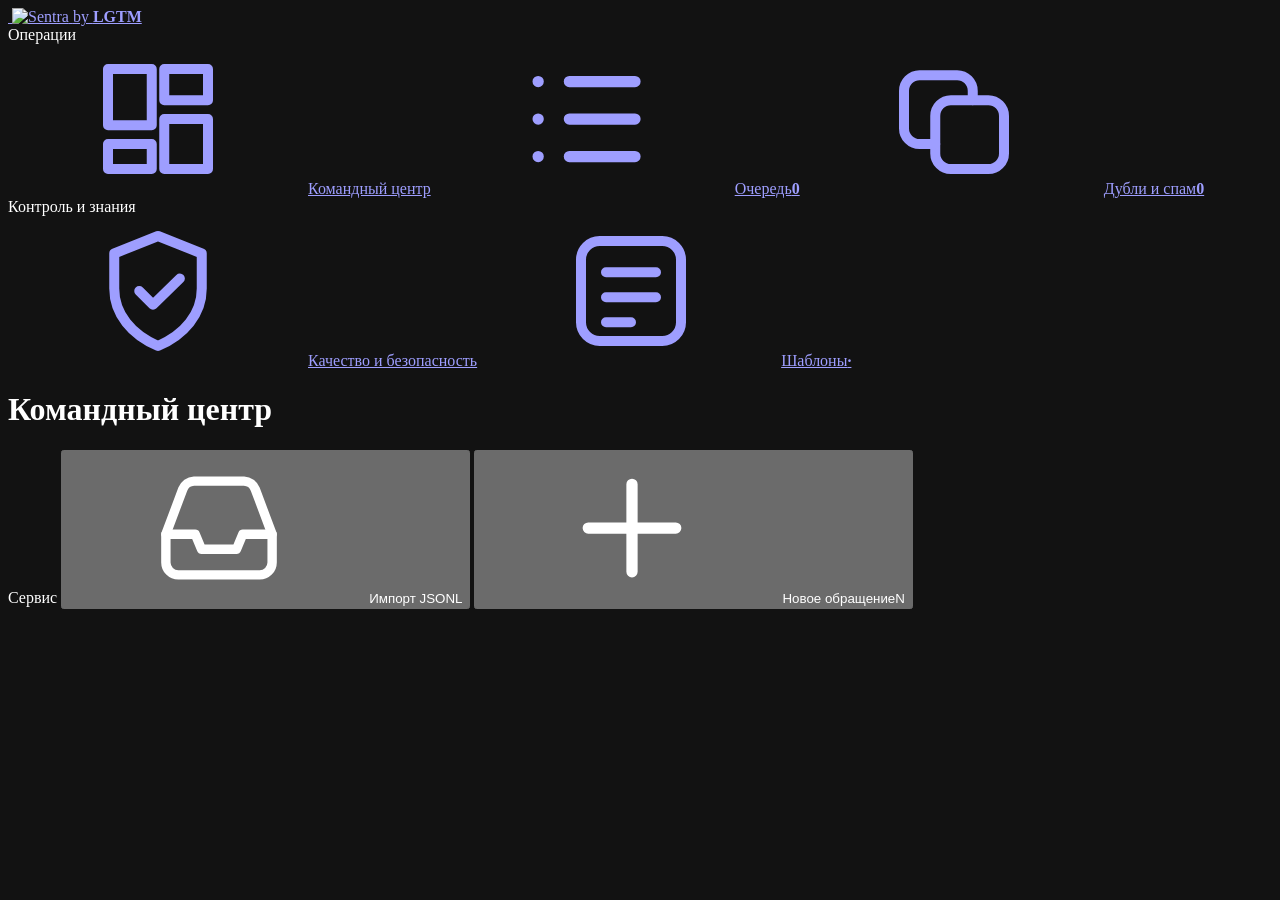
==== commit 89914c39: "Sentra: из демо в рабочий продукт (SQLite, жизненный цикл обращения, честная диагностика) Интерфейс " ====
--- a/admin_ui/index.html
+++ b/admin_ui/index.html
@@ -36,6 +36,8 @@
     <symbol id="i-flask" viewBox="0 0 24 24"><g fill="none" stroke="currentColor" stroke-width="1.6" stroke-linecap="round" stroke-linejoin="round"><path d="M9.5 4h5M10.5 4v5.2L5.4 18a1.6 1.6 0 0 0 1.4 2.4h10.4a1.6 1.6 0 0 0 1.4-2.4l-5.1-8.8V4"/><path d="M8 14.5h8"/></g></symbol>
     <symbol id="i-back" viewBox="0 0 24 24"><path d="M14.5 6L8.5 12l6 6" fill="none" stroke="currentColor" stroke-width="1.8" stroke-linecap="round" stroke-linejoin="round"/></symbol>
     <symbol id="i-inbox" viewBox="0 0 24 24"><g fill="none" stroke="currentColor" stroke-width="1.5" stroke-linecap="round" stroke-linejoin="round"><path d="M3.5 13l2.7-7.2A2 2 0 0 1 8 4.5h8a2 2 0 0 1 1.8 1.3L20.5 13v4.5a2 2 0 0 1-2 2h-13a2 2 0 0 1-2-2z"/><path d="M3.5 13H8.2l1 2.4h5.6l1-2.4h4.7"/></g></symbol>
+    <symbol id="i-db" viewBox="0 0 24 24"><g fill="none" stroke="currentColor" stroke-width="1.6" stroke-linecap="round" stroke-linejoin="round"><ellipse cx="12" cy="6" rx="7" ry="3"/><path d="M5 6v6c0 1.7 3.1 3 7 3s7-1.3 7-3V6M5 12v6c0 1.7 3.1 3 7 3s7-1.3 7-3v-6"/></g></symbol>
+    <symbol id="i-copy" viewBox="0 0 24 24"><g fill="none" stroke="currentColor" stroke-width="1.6" stroke-linejoin="round" stroke-linecap="round"><rect x="9" y="9" width="11" height="11" rx="2.5"/><path d="M15 9V6.5A2.5 2.5 0 0 0 12.5 4h-6A2.5 2.5 0 0 0 4 6.5v6A2.5 2.5 0 0 0 6.5 15H9"/></g></symbol>
   </defs>
 </svg>
 
@@ -65,7 +67,6 @@
 
     <div class="rail-foot">
       <div class="sys" id="sys" aria-live="polite"></div>
-      <div class="tenant"><i id="tenant-dot"></i><span>Grand Mobile · поддержка</span></div>
     </div>
   </aside>
 
@@ -73,28 +74,45 @@
     <header class="topbar">
       <div class="grow"><h1 id="title">Командный центр</h1><div class="sub" id="subtitle"></div></div>
       <div class="actions">
-        <span class="demo-badge" id="demo" hidden title="Данные синтетические: сервис работает на тестовых правилах"><svg width="14" height="14"><use href="#i-flask"/></svg>Демо-режим</span>
         <span class="live hide-sm" id="live"><i></i><span>Сервис</span></span>
+        <button class="btn" id="imp-btn" type="button"><svg><use href="#i-inbox"/></svg><span class="hide-md">Импорт JSONL</span></button>
         <button class="btn primary" id="new-btn" type="button"><svg><use href="#i-plus"/></svg><span class="hide-sm">Новое обращение</span><span class="kbd hide-sm">N</span></button>
       </div>
     </header>
+    <div class="banner" id="banner" role="status" hidden></div>
     <main class="view" id="view" tabindex="-1"></main>
   </div>
 </div>
 
 <dialog id="intake" aria-labelledby="intake-t">
-  <form method="dialog" id="intake-form">
+  <form method="dialog" id="intake-form" autocomplete="off">
     <div class="dlg-h"><h2 id="intake-t">Новое обращение</h2></div>
     <div class="dlg-b">
       <div class="two">
         <div><label class="lbl" for="in-kind">Тип</label>
           <select id="in-kind"><option value="complaint">Жалоба</option><option value="report">Репорт</option></select></div>
-        <div><label class="lbl" for="in-att">Вложений</label><input id="in-att" type="number" min="0" max="20" value="1"></div>
+        <div><label class="lbl" for="in-server">Сервер</label><input id="in-server" type="text" maxlength="40" placeholder="например, 5"></div>
       </div>
       <div><label class="lbl" for="in-text">Текст игрока</label>
-        <textarea id="in-text" rows="5" placeholder="Arman_Petrov оскорблял меня и мою семью в чате, скрины есть, 2.1 ОП"></textarea></div>
-      <div><label class="lbl" for="in-rep">ID заявителя (необязательно, нужен для проверки дублей)</label>
-        <input id="in-rep" type="text" placeholder="например, p-1042" autocomplete="off"></div>
+        <textarea id="in-text" rows="5" maxlength="8000" placeholder="Arman_Petrov оскорблял меня и мою семью в чате, скрины есть, 2.1 ОП"></textarea></div>
+      <div class="two">
+        <div><label class="lbl" for="in-rep">Заявитель: ID или ник</label>
+          <input id="in-rep" type="text" maxlength="64" placeholder="p-1042"></div>
+        <div><label class="lbl" for="in-lang">Язык сервера</label>
+          <select id="in-lang"><option value="">определить по тексту</option><option value="ru">ru</option><option value="uz">uz</option><option value="kk">kk</option></select></div>
+      </div>
+      <div class="two">
+        <div><label class="lbl" for="in-nick">Нарушитель: ник</label>
+          <input id="in-nick" type="text" maxlength="32" placeholder="Arman_Petrov"></div>
+        <div><label class="lbl" for="in-rid">Нарушитель: ID</label>
+          <input id="in-rid" type="text" maxlength="64" placeholder="необязательно"></div>
+      </div>
+      <div class="two">
+        <div><label class="lbl" for="in-att">Приложено файлов</label><input id="in-att" type="number" min="0" max="50" value="0"></div>
+        <div><label class="lbl" for="in-urls">Ссылки на доказательства</label><input id="in-urls" type="text" placeholder="https://youtu.be/..."></div>
+      </div>
+      <p class="hint">Sentra учитывает число файлов и наличие ссылок, но не открывает их и не анализирует изображения. Без ID заявителя дубли не проверяются.</p>
+      <div class="check risk" id="in-err" hidden></div>
     </div>
     <div class="dlg-f">
       <button class="btn ghost" type="button" id="in-cancel">Отмена</button>
@@ -102,8 +120,28 @@
     </div>
   </form>
 </dialog>
+
+<dialog id="import" aria-labelledby="import-t">
+  <form method="dialog" id="import-form">
+    <div class="dlg-h"><h2 id="import-t">Импорт обращений из JSONL</h2></div>
+    <div class="dlg-b">
+      <p class="hint">Одна строка файла: один JSON в формате tickets.jsonl (kind, messages, ticket_id, created_at, reporter_hash). Каждая строка идёт через настоящий триаж. Ответы админов в файле игнорируются, повторный импорт того же файла дублей не создаёт. Битые строки пропускаются и перечисляются с номерами.</p>
+      <div><label class="lbl" for="im-file">Файл (.jsonl, до 5 МБ и 5000 строк)</label><input id="im-file" type="file" accept=".jsonl,.json,.txt"></div>
+      <div><label class="lbl" for="im-text">или вставьте строки</label><textarea id="im-text" rows="4" placeholder='{"kind":"report","ticket_id":"T-1","messages":[{"role":"player","text":"застрял"}]}'></textarea></div>
+      <div id="im-res"></div>
+    </div>
+    <div class="dlg-f">
+      <button class="btn ghost" type="button" id="im-cancel">Закрыть</button>
+      <button class="btn primary" type="submit" id="im-go">Импортировать</button>
+    </div>
+  </form>
+</dialog>
 <div class="toasts" id="toasts" role="status" aria-live="polite"></div>
 
+<script src="/static/core.js"></script>
+<script src="/static/viz.js"></script>
+<script src="/static/views.js"></script>
+<script src="/static/queue.js"></script>
 <script src="/static/app.js"></script>
 </body>
 </html>
